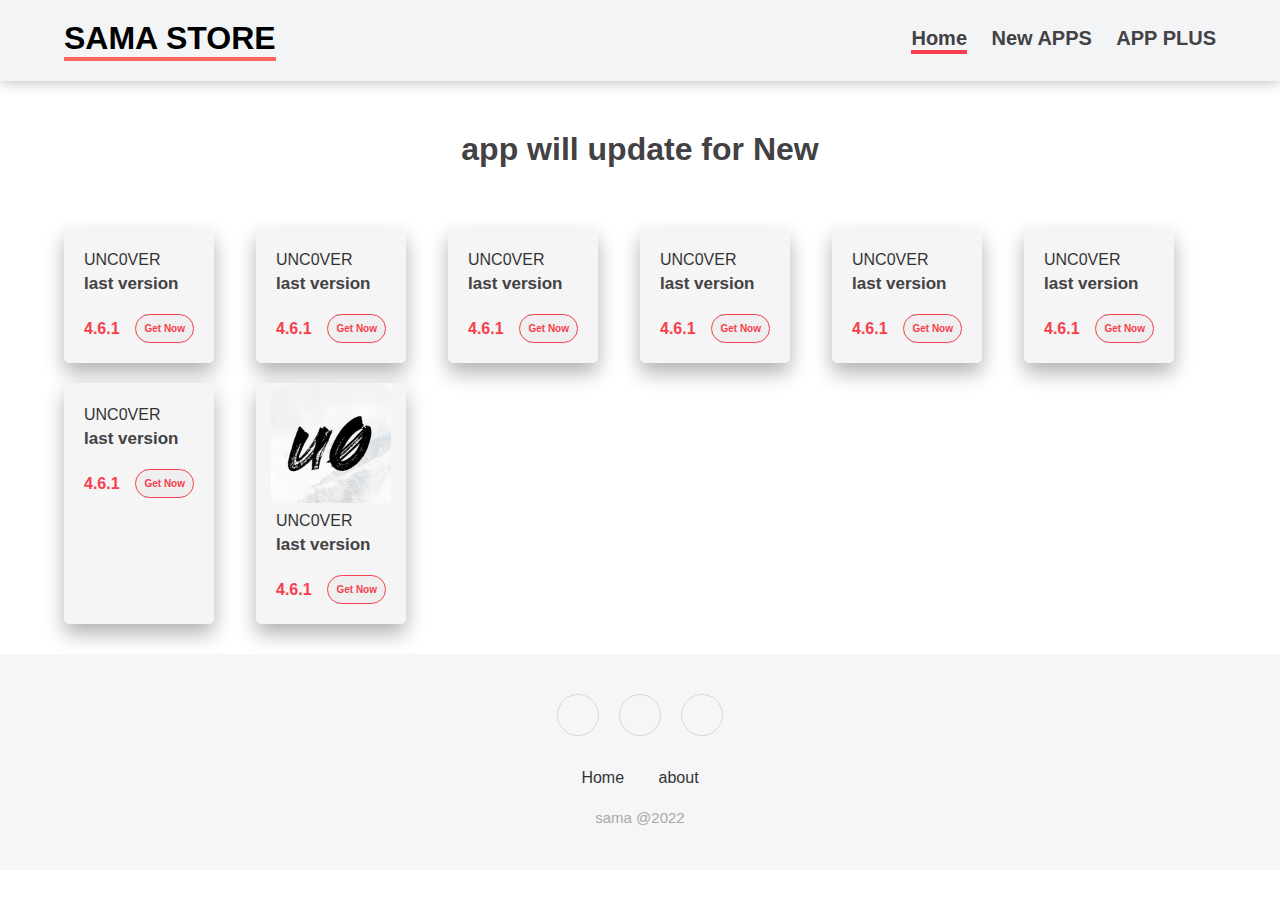
==== apps.html @ 6328dfb9 "Update apps.html" ====
<!DOCTYPE html>
<html lang="en">
  <head>
    <meta charset="utf-8">
    <meta http-equiv="X-UA-Compatible" content="IE=edge">
    <meta name="viewport" content="width=device-width, initial-scale=1.0">
    <link rel="stylesheet" href="master.css">
    <script src="https://cdnjs.cloudflare.com/ajax/libs/jquery/3.6.1/jquery.min.js" integrity="sha512-aVKKRRi/Q/YV+4mjoKBsE4x3H+BkegoM/em46NNlCqNTmUYADjBbeNefNxYV7giUp0VxICtqdrbqU7iVaeZNXA==" crossorigin="anonymous" referrerpolicy="no-referrer"></script>
    <link rel="stylesheet" href="https://cdnjs.cloudflare.com/ajax/libs/font-awesome/6.2.0/css/all.min.css" integrity="sha512-xh6O/CkQoPOWDdYTDqeRdPCVd1SpvCA9XXcUnZS2FmJNp1coAFzvtCN9BmamE+4aHK8yyUHUSCcJHgXloTyT2A==" crossorigin="anonymous" referrerpolicy="no-referrer" />
    <title>SAMA STORE</title>

  </head>
  <body>
    
    <nav class="navbar">
        <div class="logo"><h1>SAMA STORE</h1></div>
        <ul class="menu">
      
        <li><a href="#" class="active">Home</a></li>
        <li><a href="#">New APPS</a></li>
        <li><a href="#">APP PLUS</a></li>
        </ul>
      <!-- for responsive button -->
      <div class="menu-btn">
        <i class="fa fa-bars"></i>
      </div>
      </nav>
  
  <h1 class="pheading"> app will update for New</h1>
<section class="sec">
  <div class="products">

    <div class="card">
      <div class="img"><img src="dzsnap.png" alt=""></div>
        <div class="desc">UNC0VER</div>
         <div class="title">last version</div>
         <div class="box">
           <div class="version">4.6.1</div>
           <button class="btn">Get Now</button>
         </div>
          </div>

          <div class="card">
            <div class="img"><img src="insta.png" alt=""></div>
              <div class="desc">UNC0VER</div>
               <div class="title">last version</div>
               <div class="box">
                 <div class="version">4.6.1</div>
                 <button class="btn">Get Now</button>
               </div>
                </div>

                <div class="card">
                  <div class="img"><img src="insta.png" alt=""></div>
                    <div class="desc">UNC0VER</div>
                     <div class="title">last version</div>
                     <div class="box">
                       <div class="version">4.6.1</div>
                       <button class="btn">Get Now</button>
                     </div>
                      </div>

                      <div class="card">
                        <div class="img"><img src="insta.png" alt=""></div>
                          <div class="desc">UNC0VER</div>
                           <div class="title">last version</div>
                           <div class="box">
                             <div class="version">4.6.1</div>
                             <button class="btn">Get Now</button>
                           </div>
                            </div>

                <div class="card">
                  <div class="img"><img src="face.png" alt=""></div>
                    <div class="desc">UNC0VER</div>
                     <div class="title">last version</div>
                     <div class="box">
                       <div class="version">4.6.1</div>
                       <button class="btn">Get Now</button>
                     </div>
                      </div>

                      <div class="card">
                        <div class="img"><img src="twitt.png" alt=""></div>
                          <div class="desc">UNC0VER</div>
                           <div class="title">last version</div>
                           <div class="box">
                             <div class="version">4.6.1</div>
                             <button class="btn">Get Now</button>
                           </div>
                            </div>

          <div class="card">
            <div class="img"><img src="what.png" alt=""></div>
              <div class="desc">UNC0VER</div>
               <div class="title">last version</div>
               <div class="box">
                 <div class="version">4.6.1</div>
                 <button class="btn">Get Now</button>
               </div>
                </div>
                <div class="card">
                  <div class="img"><img src="unc0ver.png" alt=""></div>
                    <div class="desc">UNC0VER</div>
                     <div class="title">last version</div>
                     <div class="box">
                       <div class="version">4.6.1</div>
                       <button class="btn">Get Now</button>
                     </div>
                      </div>



  </div>
</section>


<section class="footer">
    <div class="social">
      <a href="https://facebook.com"><i class="fab fa-facebook"></i></a>
      <a href="https://instagram.com"><i class="fab fa-instagram"></i></a>
      <a href="https://twitter.com"><i class="fab fa-twitter"></i></a>
    </div>
    <ul class="list">
      <li>
        <a href="#">Home</a>
      </li>
      <li>
        <a href="#">about</a>
      </li>
    <p class="copyright">
      sama @2022
    </p>
  </section>
  <script>
    $(".menu-btn").click(function (){
      $(".navbar .menu").toggleClass("active");
          $(".menu-btn i").toggleClass("active");
    });
  </script>
</body>
---- master.css ----
*{
margin: 0;
padding: 0;
font-family: sans-serif;
}
body{
height: 100%;
}

.menu-btn{
color: #424144;
font-size: 23px;
cursor: pointer;
display: none;
}

.navbar{
  padding: 20px 5%;
  display: flex;
  justify-content: space-between;
  align-items: center;
  position: sticky;
  top: 0%;
  z-index: 999;
  background-color: #f3f4f6;
  box-shadow: 0 0 14px rgba(0, 0, 0, 0.3);
}

.navbar .logo h1{

  color: 424144;
  border-bottom: 4px solid #fd6561;
}

.navbar .menu li{
  list-style: none;
  display: inline-block;
}

.navbar .menu li a{
  display: block;
  margin-left: 20px;
  color: #424144;
  border-bottom: 4px solid transparent;
  text-decoration: none;
  font-size: 20px;
  font-weight: bold;
}


.navbar .menu li .active{

  border-bottom: 4px solid #f63e4e;
}

.navbar .menu li a i{
  color: #f63e4e;
}

.navbar .menu li a:hover{
  border-bottom: 4px solid #f63e4e;
}


.content{
  background: #fafafa;
  background-image: url(.jpg);
  background-size: cover;
  background-repeat: no-repeat;
  padding: 0 5%;
  display: flex;
  flex-direction: column;
  justify-content: center;
  align-items: flex-start;
  color: #424144;
  height: 50vh;
}

.content p{
  font-size: 20px;
  margin-top: 20px;
}

.content button{
  margin-top: 30px;
  padding: 15px 30px;
  border: none;
  background: #f63e4e;
  color: white;
  font-size: 20px;
  border-radius: 5px;
  cursor: pointer;

}

.pheading{
  text-align: center;
  margin: 50px 0;
  color: #424144;
}

.sec{
  padding: 10px 5%;
}

.products{
  display: grid;
  grid-template-columns: repeat(auto-fit, minmax(165px, 1fr));
}

.products .card{
  width: 150px;
  background: #f5f5f5;
  box-shadow: 0 10px 20px rgba(0, 0, 0, 0.3);
  border-radius: 5px;
  margin-bottom: 20px;
}

.products .card img{
  height: 120px;
  margin-left: 10%;
}

.products .card .desc{
  padding: 5px 20px;
  opacity: 0.8;
}

.products .card .title{
  font-weight: 900;
  font-size: 17px;
  color: #424144;
  padding: 0 20px;
}

.products .card .box{
  display: flex;
  justify-content: space-between;
  align-items: center;
  padding: 20px;
}

.products .card .version{
  color: #f63e4e;
  font-size: 16px;
  font-weight: bold;
}

.products .card .box .btn{
  font-size: 10px;
  color: #f63e4e;
  padding: 8px 8px;
  font-weight: 900;
  border: 1px solid #f63e4e;
  border-radius: 20px;
}

.products .card .box .btn:hover{

cursor: pointer;background-color: #f63e4e;
color: white;
}

.footer {
  padding: 40px 0;
  background-color: #f6f5f7;

}

.footer .social {
  text-align: center;
  padding-bottom: 25px;
  color: #4b4c4d;
}

.footer .social a {
  font-size: 24px;
  color: inherit;
  border: 1px solid #ccc;
  width: 40px;
  height: 40px;
  line-height: 38px;
  display: inline-block;
  text-align: center;
  border-radius: 50%;
  margin: 0 8px;
  opacity: 0.75;
}

.footer .social a:hover {
  opacity: 0.9;
}

.footer ul {
  margin-top: 0;
  padding: 0;
  list-style: none;
  line-height: 1.6;
  margin-bottom: 0;
  text-align: center;
}

.footer ul li a {
  color: initial;
  text-decoration: none;
  opacity: 0.8;

}

.footer ul li {
display: inline-block;
padding: 0 15px;
}

.footer ul li a:hover {
  opacity: 1;
}

.footer .copyright {
  margin-top: 15px;
  text-align: center;
  font-size: 15px;
  color: #aaa;
}


@media (max-width: 820px){
  .menu-btn{
    display: block;
    z-index: 999;
  }
  .menu-btn i.active::before{
    content: "\f00d";
  }
  .navbar .menu{
    position: fixed;
    height: 100vh;
    width: 100%;
    left: -100%;
    top: 0;
    background-color: #f3f4f6;
    text-align: center;
    padding-top: 80px;
    transition: all 0.3s ease;
  }
  .navbar .menu.active{
    left: 0%;
  }

  .navbar .menu li{
    display: flex;
    justify-content: center;
  }

  .navbar .menu li a{
    margin: 10px 0;
    font-size: 25px;
  }
}
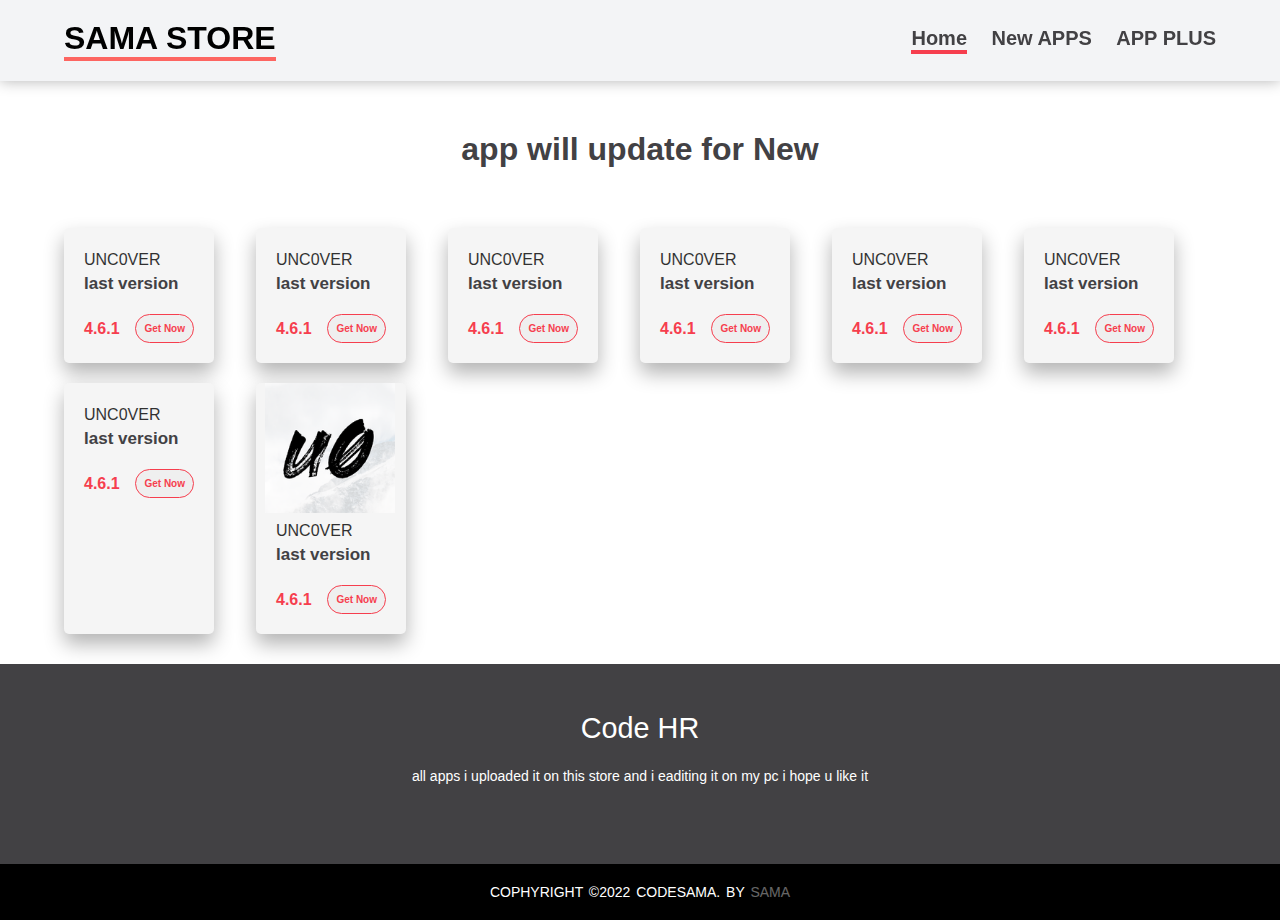
==== commit f20602a1: "b" ====
--- a/apps.html
+++ b/apps.html
@@ -16,7 +16,7 @@
         <div class="logo"><h1>SAMA STORE</h1></div>
         <ul class="menu">
       
-        <li><a href="#" class="active">Home</a></li>
+        <li><a href="index.html" class="active">Home</a></li>
         <li><a href="#">New APPS</a></li>
         <li><a href="#">APP PLUS</a></li>
         </ul>
@@ -115,23 +115,21 @@
 </section>
 
 
-<section class="footer">
-    <div class="social">
-      <a href="https://facebook.com"><i class="fab fa-facebook"></i></a>
-      <a href="https://instagram.com"><i class="fab fa-instagram"></i></a>
-      <a href="https://twitter.com"><i class="fab fa-twitter"></i></a>
-    </div>
-    <ul class="list">
-      <li>
-        <a href="#">Home</a>
-      </li>
-      <li>
-        <a href="#">about</a>
-      </li>
-    <p class="copyright">
-      sama @2022
-    </p>
-  </section>
+<footer>
+  <div class="footer-content">
+    <h3>code HR</h3>
+    <p>all apps i uploaded it on this store and i eaditing it on my pc i hope u like it</p>
+    <ul class="socials">
+      <li><a href="#"><i class="fab fa-facebook"></i></a></li>
+      <li><a href="#"><i class="fab fa-twitter"></i></a></li>
+      <li><a href="#"><i class="fab fa-instagram"></i></a></li>
+      <li><a href="#"><i class="fab fa-snapchat"></i></a></li>
+    </ul>
+  </div>
+  <div class="footer-bottom">
+    <p>cophyright &copy;2022 codesama. by <span>sama</span></p>
+  </div>
+</footer>
   <script>
     $(".menu-btn").click(function (){
       $(".navbar .menu").toggleClass("active");
--- a/master.css
+++ b/master.css
@@ -73,7 +73,7 @@
   justify-content: center;
   align-items: flex-start;
   color: #424144;
-  height: 50vh;
+  height: 100vh;
 }
 
 .content p{
@@ -117,8 +117,8 @@
 }
 
 .products .card img{
-  height: 120px;
-  margin-left: 10%;
+  height: 130px;
+  margin-left: 6%;
 }
 
 .products .card .desc{
@@ -161,69 +161,90 @@
 color: white;
 }
 
-.footer {
-  padding: 40px 0;
-  background-color: #f6f5f7;
-
-}
-
-.footer .social {
+
+
+footer{
+  position: absolute;
+  left: 0;
+  right: 0;
+  background: #424144;
+  height: auto;
+  width: 100vw;
+  padding-top: 40px;
+  color: #fff;
+
+}
+
+.footer-content{
+  display: flex;
+  align-items: center;
+  justify-content: center;
+  flex-direction: column;
   text-align: center;
-  padding-bottom: 25px;
-  color: #4b4c4d;
-}
-
-.footer .social a {
-  font-size: 24px;
-  color: inherit;
-  border: 1px solid #ccc;
-  width: 40px;
-  height: 40px;
-  line-height: 38px;
-  display: inline-block;
+}
+
+
+.footer-content h3{
+font-size: 1.8rem;
+font-weight: 400;
+text-transform: capitalize;
+line-height: 3rem;
+}
+
+.footer-content p{
+  max-width: 500px;
+  margin: 10px auto;
+  line-height: 28px;
+  font-size: 14px;
+}
+
+
+.socials{
+list-style: none;
+display: flex;
+align-items: center;
+justify-content: center;
+margin: 1rem 0 3rem 0;
+}
+
+.socials li{
+margin: 0 10px;
+}
+
+.socials a{
+  text-decoration: none;
+  color: #fff;
+}
+
+
+.socials a i{
+  font-size: 1.1rem;
+  transition: color .4s ease;
+}
+
+.socials a:hover i{
+color: aqua;
+}
+
+.footer-bottom{
+  background: #000;
+  width: 100vw;
+  padding: 20px 0;
   text-align: center;
-  border-radius: 50%;
-  margin: 0 8px;
-  opacity: 0.75;
-}
-
-.footer .social a:hover {
-  opacity: 0.9;
-}
-
-.footer ul {
-  margin-top: 0;
-  padding: 0;
-  list-style: none;
-  line-height: 1.6;
-  margin-bottom: 0;
-  text-align: center;
-}
-
-.footer ul li a {
-  color: initial;
-  text-decoration: none;
-  opacity: 0.8;
-
-}
-
-.footer ul li {
-display: inline-block;
-padding: 0 15px;
-}
-
-.footer ul li a:hover {
-  opacity: 1;
-}
-
-.footer .copyright {
-  margin-top: 15px;
-  text-align: center;
-  font-size: 15px;
-  color: #aaa;
-}
-
-
+}
+
+
+.footer-bottom p{
+  font-size: 14px;
+  word-spacing: 2px;
+  text-transform: uppercase;
+}
+
+.footer-bottom span{
+  text-transform: uppercase;
+  opacity: .4;
+  font-weight: 200;
+}
 @media (max-width: 820px){
   .menu-btn{
     display: block;
